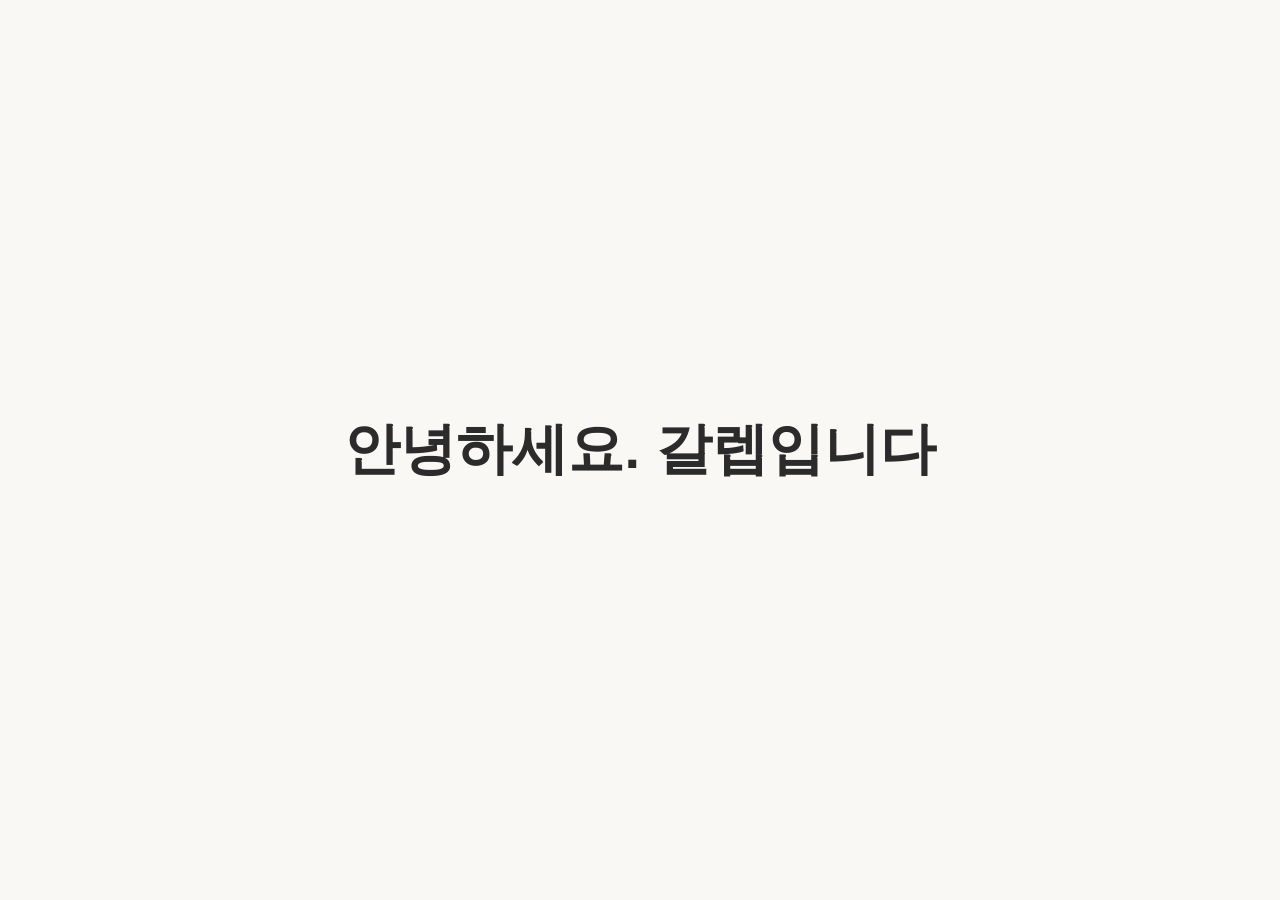
==== index.html @ 74b85b8f "Add hello page greeting "안녕하세요. 갈렙입니다" Co-Authored-By: Claude Opus 5.5 <noreply@anthropic.com> Claud" ====
<!doctype html>
<html lang="ko">
<head>
  <meta charset="utf-8">
  <meta name="viewport" content="width=device-width, initial-scale=1">
  <title>안녕하세요</title>
  <style>
    :root {
      --bg: #faf8f5;
      --fg: #2b2b2b;
    }
    @media (prefers-color-scheme: dark) {
      :root {
        --bg: #1c1c1e;
        --fg: #f2f2f2;
      }
    }
    html, body {
      margin: 0;
      height: 100%;
    }
    body {
      display: flex;
      align-items: center;
      justify-content: center;
      padding: 0 16px;
      background: var(--bg);
      color: var(--fg);
      font-family: "Apple SD Gothic Neo", "Noto Sans KR", "Malgun Gothic", sans-serif;
    }
    h1 {
      font-size: clamp(1.75rem, 6vw, 3.5rem);
      font-weight: 600;
      text-align: center;
      word-break: keep-all;
    }
  </style>
</head>
<body>
  <h1>안녕하세요. 갈렙입니다</h1>
</body>
</html>
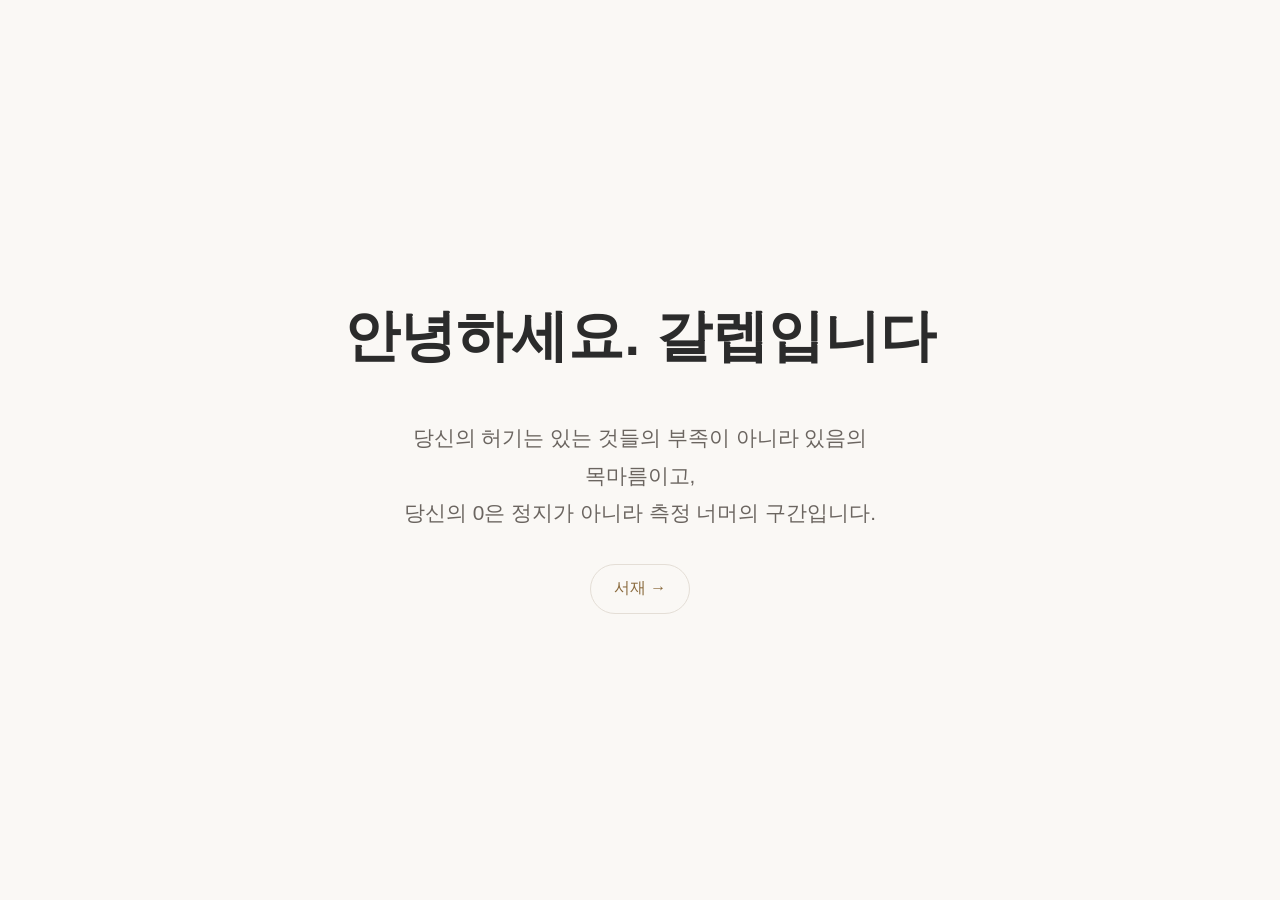
==== commit b454f025: "현관에 다리 문장 추가, 서재(book.html) 방 추가 - index.html: 다리 문장과 서재로 가는 링크 추가 - book.html: 『어항 속에서 기도하다』(가제) 소개" ====
--- a/index.html
+++ b/index.html
@@ -4,39 +4,15 @@
   <meta charset="utf-8">
   <meta name="viewport" content="width=device-width, initial-scale=1">
   <title>안녕하세요</title>
-  <style>
-    :root {
-      --bg: #faf8f5;
-      --fg: #2b2b2b;
-    }
-    @media (prefers-color-scheme: dark) {
-      :root {
-        --bg: #1c1c1e;
-        --fg: #f2f2f2;
-      }
-    }
-    html, body {
-      margin: 0;
-      height: 100%;
-    }
-    body {
-      display: flex;
-      align-items: center;
-      justify-content: center;
-      padding: 0 16px;
-      background: var(--bg);
-      color: var(--fg);
-      font-family: "Apple SD Gothic Neo", "Noto Sans KR", "Malgun Gothic", sans-serif;
-    }
-    h1 {
-      font-size: clamp(1.75rem, 6vw, 3.5rem);
-      font-weight: 600;
-      text-align: center;
-      word-break: keep-all;
-    }
-  </style>
+  <link rel="stylesheet" href="style.css">
 </head>
 <body>
-  <h1>안녕하세요. 갈렙입니다</h1>
+  <main class="entrance">
+    <h1>안녕하세요. 갈렙입니다</h1>
+    <p class="bridge">당신의 허기는 있는 것들의 부족이 아니라 있음의 목마름이고,<br>당신의 0은 정지가 아니라 측정 너머의 구간입니다.</p>
+    <nav class="rooms">
+      <a href="book.html">서재 →</a>
+    </nav>
+  </main>
 </body>
 </html>
--- a/style.css
+++ b/style.css
@@ -0,0 +1,99 @@
+:root {
+  --bg: #faf8f5;
+  --fg: #2b2b2b;
+  --muted: #6b6560;
+  --accent: #8a6a3d;
+  --line: #e4ded6;
+}
+@media (prefers-color-scheme: dark) {
+  :root {
+    --bg: #1c1c1e;
+    --fg: #f2f2f2;
+    --muted: #a8a29b;
+    --accent: #d4b07a;
+    --line: #3a3a3c;
+  }
+}
+html, body {
+  margin: 0;
+}
+body {
+  min-height: 100vh;
+  background: var(--bg);
+  color: var(--fg);
+  font-family: "Apple SD Gothic Neo", "Noto Sans KR", "Malgun Gothic", sans-serif;
+  line-height: 1.8;
+  word-break: keep-all;
+}
+a {
+  color: var(--accent);
+}
+
+/* 현관 */
+.entrance {
+  min-height: 100vh;
+  display: flex;
+  flex-direction: column;
+  align-items: center;
+  justify-content: center;
+  gap: 2rem;
+  padding: 0 16px;
+  text-align: center;
+}
+.entrance h1 {
+  margin: 0;
+  font-size: clamp(1.75rem, 6vw, 3.5rem);
+  font-weight: 600;
+}
+.bridge {
+  max-width: 34rem;
+  margin: 0;
+  font-size: clamp(1.05rem, 2.6vw, 1.3rem);
+  color: var(--muted);
+}
+.rooms {
+  display: flex;
+  gap: 1rem;
+}
+.rooms a {
+  padding: 0.6rem 1.4rem;
+  border: 1px solid var(--line);
+  border-radius: 999px;
+  text-decoration: none;
+}
+
+/* 방 */
+.room {
+  max-width: 40rem;
+  margin: 0 auto;
+  padding: 3rem 16px 4rem;
+}
+.room nav {
+  margin-bottom: 2.5rem;
+  font-size: 0.95rem;
+}
+.room nav a {
+  text-decoration: none;
+}
+.room h1 {
+  margin: 0 0 0.25rem;
+  font-size: clamp(1.6rem, 5vw, 2.4rem);
+}
+.room .note {
+  margin: 0 0 2.5rem;
+  color: var(--muted);
+  font-size: 0.9rem;
+}
+.room h2 {
+  margin: 2.5rem 0 0.75rem;
+  padding-top: 1.5rem;
+  border-top: 1px solid var(--line);
+  font-size: 1.2rem;
+}
+.room ul {
+  padding-left: 1.2rem;
+}
+.draft {
+  color: var(--muted);
+  font-style: italic;
+}
